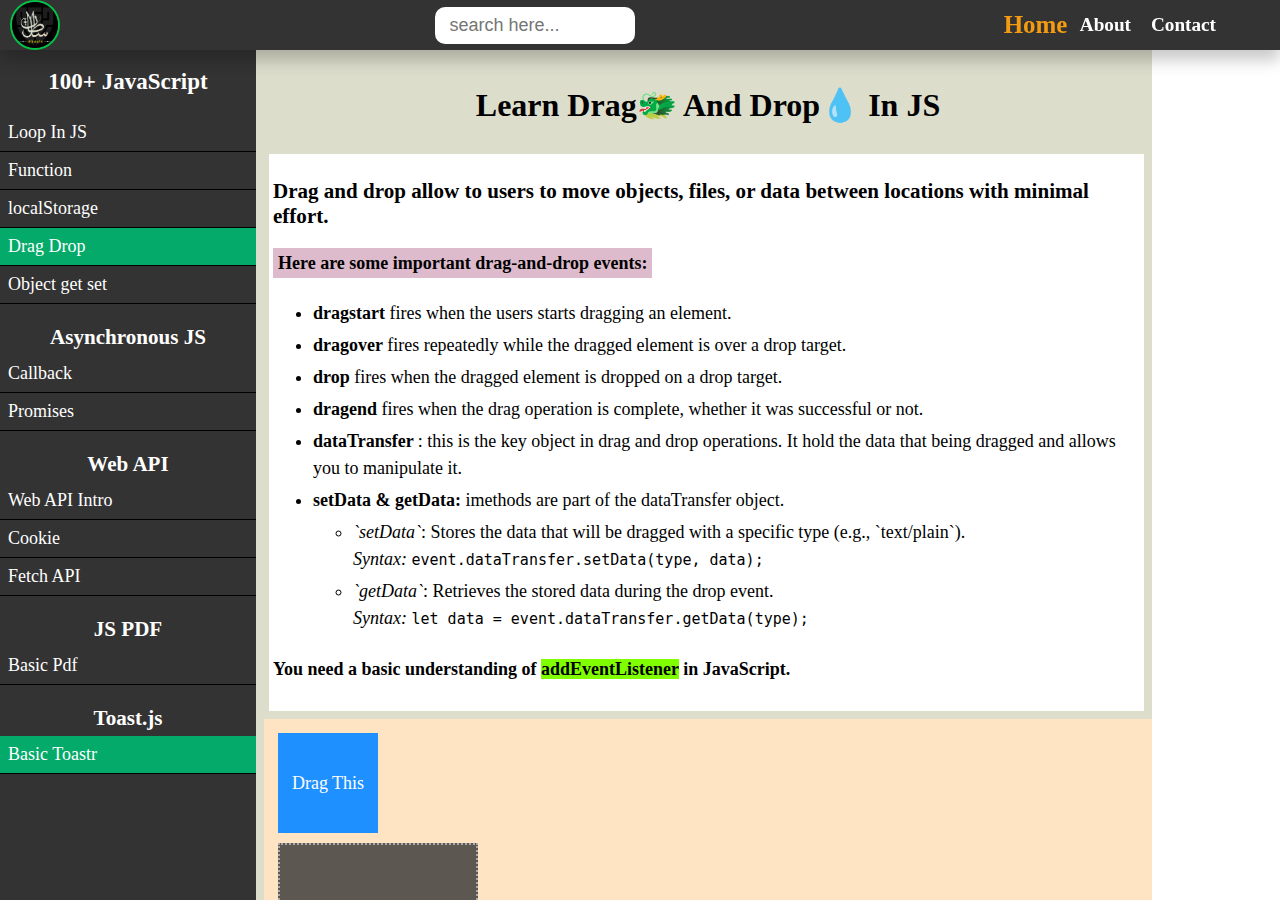
==== built_in_drag_drop.html @ eb224067 "Add 12+ JS concept like,     Loop In JS     Function     localStorage     Drag Drop     Object get s" ====
<!DOCTYPE html>
<html lang="en">

<head>
    <meta charset="UTF-8">
    <meta name="viewport" content="width=device-width, initial-scale=1.0">
    <title>Loop in JS</title>
    <link rel="stylesheet" href="style.css">
    <style>
        .drag {
            height: 100px;
            width: 100px;
            background-color: dodgerblue;
            color: white;
            cursor: move;
            margin-bottom: 10px;
            line-height: 100px;
            text-align: center;
        }

        .drop {
            height: 200px;
            width: 200px;
            background-color: #333333cc;
            color: white;
            display: flex;
            flex-direction: column;
            align-items: center;
            justify-content: center;
            border: 2px dotted #aaa;
        }
    </style>

</head>

<body>
    <div class="nav">
        <button class="hamberger" id="aside" onclick="showCol25()">&#9776;</button>
        
        <div class="logo">
            <div class="mylogo">
                <img src="images/mylogo2.png" alt="">
            </div>
        </div>
        
        <div class="search">
            <input type="text" id="navsearch" placeholder="search here..." class="search" onkeyup="navsearch()">
        </div>
        <div class="navmenu">
            <a href="#">Home</a>
            <a href="#">About</a>
            <a href="#">Contact</a>

        </div>
        <button class="hamberger" onclick="hamberger()">&#9776;</button>
    </div>





    <div class="row">

        <div class="col-25">

           
            <h2 style="text-align: center;">100+ JavaScript</h2>
            <a href="index.html">Loop In JS</a>

            <a href="function_in_Js.html">Function</a>
            <a href="localStorage.html">localStorage</a>




            <a href="built_in_drag_drop.html" class="active">Drag Drop</a>
            <a href="object_getter_setter.html">Object get set</a>
            <h3 style="padding-bottom: 0;margin-bottom:5px;text-align:center">Asynchronous JS</h3>
            <a href="call_back.html">Callback</a>
            <a href="promises.html">Promises</a>



            <h3 style="padding-bottom: 0;margin-bottom:5px;text-align:center">Web API</h3>
            <a href="web_API_intro.html" >Web API Intro</a>
            <a href="cookie.html" >Cookie</a>
            <a href="fetching_data.html" >Fetch API</a>
            
            <h3 style="padding-bottom: 0;margin-bottom:5px;text-align:center">JS PDF</h3>
            <a href="jsPdf.html">Basic Pdf</a>
            <h3 style="padding-bottom: 0;margin-bottom:5px;text-align:center">Toast.js</h3>

            <a href="toastrJS.html" class="active">Basic Toastr</a>




        </div>


        <div class="col-75">
            <div class="projectname">
                <h1>Learn Drag🐲 And Drop💧 In JS</h1>
            </div>

            <div class="beginnerpurpose">
                <div class="condition">
                    <h3>Drag and drop allow to users to move objects, files, or data between locations with minimal
                        effort.</h3>

                    <strong style="background-color: #dbc;padding:5px;">Here are some important drag-and-drop
                        events:</strong>

                    <ul>
                        <li><strong>dragstart </strong>fires when the users starts dragging an element.</li>
                        <li><strong>dragover </strong>fires repeatedly while the dragged element is over a drop target.
                        </li>
                        <li><strong>drop </strong>fires when the dragged element is dropped on a drop target.</li>
                        <li><strong>dragend </strong>fires when the drag operation is complete, whether it was
                            successful or not.</li>

                        <li><strong>dataTransfer </strong>: this is the key object in drag and drop operations. It hold
                            the data that being dragged and allows you to manipulate it.</li>


                        <li><strong>setData & getData: </strong>imethods are part of the dataTransfer object.
                            <ul>
                                <li><i>`setData`</i>: Stores the data that will be dragged with a specific type (e.g.,
                                    `text/plain`).<br>
                                    <i>Syntax:</i> <code>event.dataTransfer.setData(type, data);</code>
                                </li>
                                <li><i>`getData`</i>: Retrieves the stored data during the drop event.<br>
                                    <i>Syntax:</i> <code>let data = event.dataTransfer.getData(type);</code>
                                </li>
                            </ul>
                        </li>



                    </ul>

                    <h4>You need a basic understanding of <span
                            style="background-color: rgb(128, 255, 0);">addEventListener</span> in JavaScript.</h4>
                </div>
            </div>

            <div class="showcontent">
                <div class="drag" draggable="true">Drag This</div>
                <div class="drop">Drop Here</div>


            </div>





            <div class="jscode snipet">
                <h2>dragstart</h2>
                <div class="jscontainer">
                    <div class="js">
                        <pre>
<code>
let drag=document.querySelector(".drag");
let drop=document.querySelector(".drop");

drag.addEventListener("dragstart",function(event){
    //console.log(event);
    //console.log(event.target.className);
    event.dataTransfer.setData("text/plain",event.target.className);
})
</code>
</pre>


                    </div>
                </div>
            </div>


            <div class="jscode snipet">
                <h2>dragover</h2>
                <p>dragover event: This event fires whenever an element or text selection is being dragged over a valid
                    drop target (an element with a drop event listener). By default, most elements are not valid drop
                    targets.

                    event.preventDefault(): By default, the browser does not allow dropping items unless you
                    specifically allow it. Calling event.preventDefault() in the dragover event listener tells the
                    browser that the element can accept a drop, making it a valid drop target.</p>

                <div class="jscontainer">
                    <div class="js">
                        <pre>
<code>
let drag=document.querySelector(".drag");
let drop=document.querySelector(".drop");
drop.addEventListener("dragover",function(event){
    event.preventDefault();

})
</code>
</pre>


                    </div>
                </div>
            </div>



            <div class="jscode snipet">
                <h2>drop</h2>


                <div class="jscontainer">
                    <div class="js">
                        <pre>
<code>
let drag=document.querySelector(".drag");
let drop=document.querySelector(".drop");
drop.addEventListener("drop",function(event){
    //console.log(event.dataTransfer);
    let data=event.dataTransfer.getData("text");
    console.log(data);

    let content=document.querySelector("."+data);

    drop.appendChild(content);
    drop.style.backgroundColor="#dddd";
    drop.style.color="black";
})
</code>
</pre>


                    </div>
                </div>
            </div>



            <div class="Application">
                <h1>🌐Application🈸</h1>
            </div>






            <div class="beginnersection" id="beginner">
                <section>
                    <h2>File Upload Interfaces</h2>
                    <p>Example: Google Drive, Dropbox.</p>
                    <ul>
                        <li>User can drag fiiles from their computer and drop them int o a desingnated are to upload
                            files.</li>
                    </ul>
                </section>




                <section>
                    <h2>E-commerce Shopping Carts</h2>
                    <ul>
                        <li>Users can drag items into a Shopping cart or whshlist.</li>
                    </ul>
                </section>


                <section>
                    <h2> Learning Management Systems (LMS)</h2>
                    <ul>
                        <li>Teachers or students can drag and drop course materials, assignments, or quizzes into
                            different modules or folders to organize course content</li>
                    </ul>
                </section>



            </div>

        </div>


    </div>





    <script src="index.js">
    </script>

    <script>

        let drag = document.querySelector(".drag");
        let drop = document.querySelector(".drop");

        drag.addEventListener("dragstart", function (event) {
            //console.log(event);
            //console.log(event.target.className);
            event.dataTransfer.setData("text/plain", event.target.className);
        })

        drop.addEventListener("dragover", function (event) {
            event.preventDefault();

        })
        drop.addEventListener("drop", function (event) {
            //console.log(event.dataTransfer);
            let data = event.dataTransfer.getData("text");
            console.log(data);

            let content = document.querySelector("." + data);

            drop.appendChild(content);
            drop.style.backgroundColor = "#dddd";
            drop.style.color = "black";
        })

    </script>


</body>

</html>
---- style.css ----
@import url('https://fonts.googleapis.com/css2?family=Playfair+Display:ital,wght@0,400..900;1,400..900&display=swap');



body{
    margin:0;
    
    
}
*{
    box-sizing: border-box;
}
li{
    padding-top: 5px;

}
p,li,code,strong,span,a{
    line-height: 1.5;
}
h1{
    text-align: center; /* Center-align headings */
    
}

.col-75 p {
    text-align: left; /* Left-align body text */
    font-size: 1.1rem;
}
code{
    font-size: 15px;
}
.nav{
    display: flex;
    align-items: center;
    justify-content: space-between;
    background-color:#333;
    
    box-shadow: 0 10px 15px rgba(0, 0, 0, 0.214);

    
    
    top: 0px;
    position:fixed;
    width: 100%;
    color: white;
    transition:0.0s;
    transition-timing-function:ease-in-out;
    z-index: 10;
}

.navmenu{

    display: flex;
    gap: 20px;
    padding-right: 5%;

}
.navmenu a{
    font-size: 1.2rem;
    text-decoration: none;
    font-weight: bold;
    color: white;
    transition:color 0.3s, transform 0.8s;/*this property used for smooth animation between two state. quickly or slowely changes properties like color, background-color, width, height, opacity.*/

    display: inline-block; /*if i don't use it, then tranform poperty will not working because of anchor tag default display property(inline)*/
    
}
.navmenu a:hover,.navmenu a.active{
    color:#f39c12 ;
    transform: scale(1.3);
}
.nav .logo{
    width: 50px;
    height: 50px;
    margin-left: 10px;
    position: relative;
    
}
.nav .logo .mylogo{
    
    height: 100%;
    width: 100%;
    
}

.nav img{
    width: 100%;
    height: 100%;
    display: block;
    border-radius: 50px;
    border: 2px solid rgb(3, 194, 70);
    
}

#navsearch{
    width: 200px;
    padding: 8px 14px;
    border-radius:10px;
    font-size: 18px;
    border: none;
}
.nav .hamberger{
    background-color:#ef5a40;
    border: none;
    font-size: 20px;
    padding: 10px 15px;
    color: white;
    border-radius: 5px;
    cursor: pointer;
    display: none;
}

.nav .hamberger:hover {
    background-color: #ff7043; /* Slightly brighter color on hover */
    color: #000000;
    transform: scale(1.01);
    
    box-shadow: 0 4px 8px rgba(0, 0, 0, 0.2); 
    transition: background-color 0.3s ease, transform 0.3s ease, color 0.5s ease;
}


/*To design a row div element */
.row{
    float: left;
    position: relative;
    overflow: hidden;
   
    
    
}
.col-25 h2{
    font-size: 23px;
}
.col-25{
    background-color:#333333;
    color: white;
    height: 100vh;
    overflow-y: auto;
    position: fixed;
    width: max(20% , 185px);
    font-size: 18px;
    white-space:nowrap;
    padding-bottom: 100px;
    
}
.col-25 a{
    text-decoration: none;
    color: white;
    display: block;
    padding:5px 8px;
    text-align: left;
    border-bottom: 1px solid black;
}

.col-25 a:hover{
    background-color: dodgerblue;
}
.col-25 a.active{
    background-color: #04AA6A;
}
.col-75{
    padding-top: 15px;
    padding-bottom: 150px;
    margin-left: max(20% , 185px);
    width: 70%;
    padding-left: 8px;
    position:fixed;
    height: 100vh;
    overflow: auto;
    word-wrap: break-word;
    background-color: #ddc;
}

.col-75::-webkit-scrollbar{
    display: none;
}


.col-75 .projectname{
    text-align: center;
    width: 100%;
   
}

.col-75 .beginnerpurpose{
    background-color: inherit;
    padding: 8px;
    padding-left: 5px;
    font-size: 18px;
    width: 100%;
    
}
.col-75 .beginnerpurpose .condition{
    background-color: rgb(255, 255, 255);
    padding: 4px;
}
.col-75 .showcontent{
    background-color:bisque;
    margin: 0;
    padding:14px;
    font-size: 18px;
    position: relative;
}


.col-75 .snipet{
    background-color: #eee;
    position: relative;
    padding:8px;
    color:black;
    font-size: 18px;
}
.col-75 .htmlcontainer,.col-75 .jscontainer,.csscontainer{
    background-color:rgba(255, 255, 255, 0.562);
    padding: 8px;
    color: black;
}



.col-75 .beginnersection section{
    padding:5px;
    padding-left: 15px;
    background-color: bisque;
    white-space:normal;
    
    
}


.col-75 ul:has(pre> code),.col-75 pre:has(code){
    padding-left: 10px;
    background-color: #333;
    border-radius: 5px;
    color: #00FFFF;
    margin-top: 5px;
}





pre{
    white-space:pre-wrap;
    word-wrap: break-word;
    max-width: 100%;
}








@media screen and (max-width:600px) {
    .nav .hamberger{
        display:inline-block;
    }
    .navmenu{
        display:none;
    }
    
    .navmenu a{
        padding: 5px;
    }
    #navsearch{
        width: 160px;
    }
    .nav .hamberger{
        font-size: 18px;
        border-radius: 30px;
    }
    .nav .logo{
        width: 50px;
        height: 50px;
    

    }
    .col-25{
        display: none;
        position: fixed;
        word-wrap: nowrap;
        width:min(50%, 200px);
        z-index: 10;
        
    }
    .col-25 h2{
        font-size: 25px;
    }
    .col-75{
        margin-left: 0%;
        width: 100%;
    }
    
    
}

@media screen and (max-width:350px) {

    *{
        font-size: 16px;
    }
    code{
        font-size: 13px;
    }
    h1{
        font-size: 25px;
    }
    h2,h3{
        font-size: 20px;
    }





    .navmenu{
        padding:5px;
    }
    .nav .logo{
        width: 60px;
        height: 60px;
    }
   
    .col-25{

        display: none;
        position: fixed;
        word-wrap: nowrap;
        width: 50%;
        z-index: 10;
        
    }
    .col-25 h2{
        font-size: 20px;
    }
    .col-25 h3{
        font-size: 18px;
    }
    .col-25 a{
        font-size: 17px;
    }
    .col-75{
        margin-left: 0%;
        width: 100%;
    }
    #navsearch{
        width: 70px;
        padding: 6px 8px;
        
    }
    .navmenu{
        padding: 5px;
    }
    .navmenu a{
        font-size: 14px;
        display: block;
        padding: 0px;   
    }
    .nav .hamberger{
        font-size: 18px;
        padding: 10px;
    }
    .nav img{
        border-bottom-left-radius: 25px;
    }
    .nav .navmenu{
        border-bottom-right-radius: 30px;
    }

}
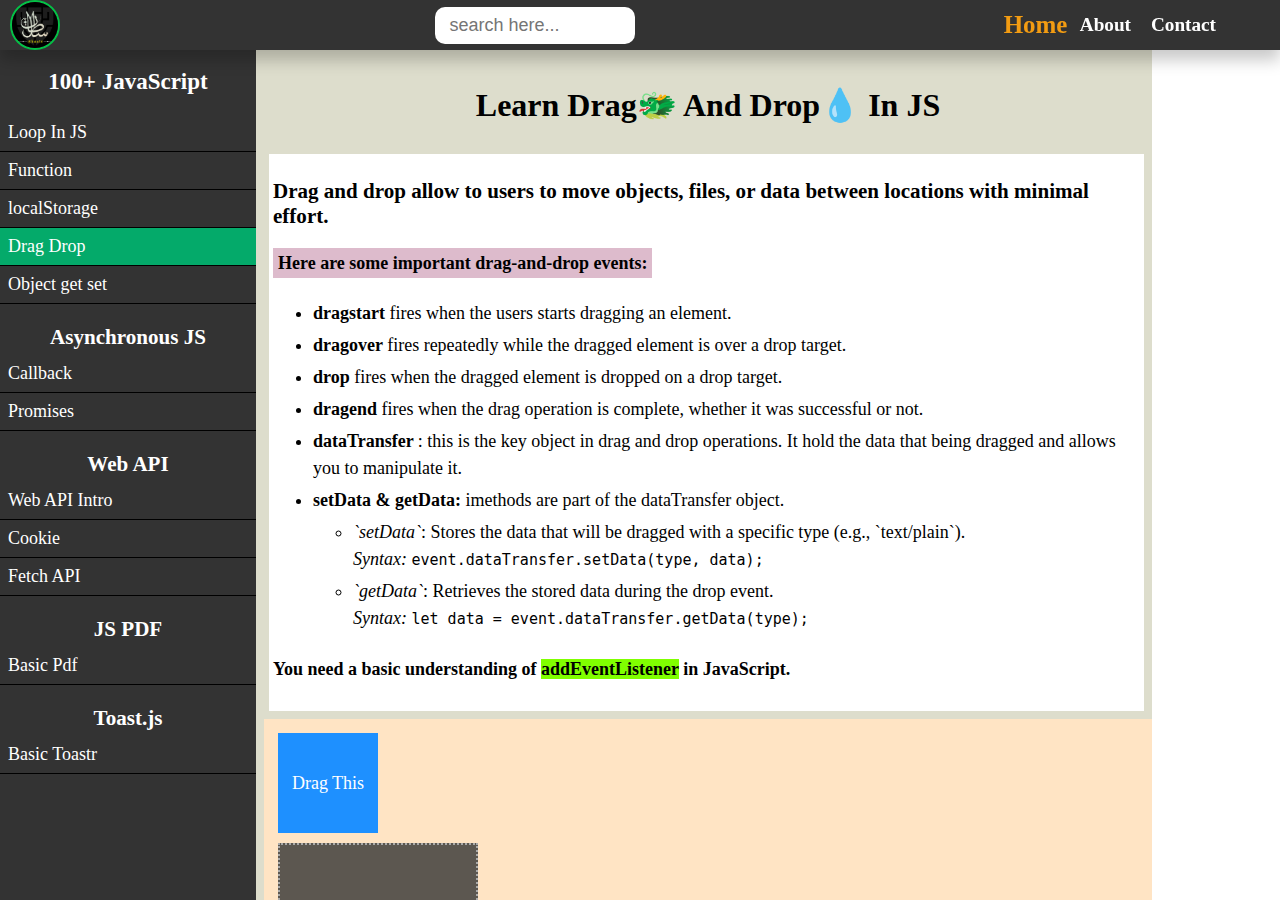
==== commit 6168319b: "Remove .active class from toastJR *.html     -becauuse each .html two active class." ====
--- a/built_in_drag_drop.html
+++ b/built_in_drag_drop.html
@@ -90,7 +90,7 @@
             <a href="jsPdf.html">Basic Pdf</a>
             <h3 style="padding-bottom: 0;margin-bottom:5px;text-align:center">Toast.js</h3>
 
-            <a href="toastrJS.html" class="active">Basic Toastr</a>
+            <a href="toastrJS.html">Basic Toastr</a>
 
 
 
